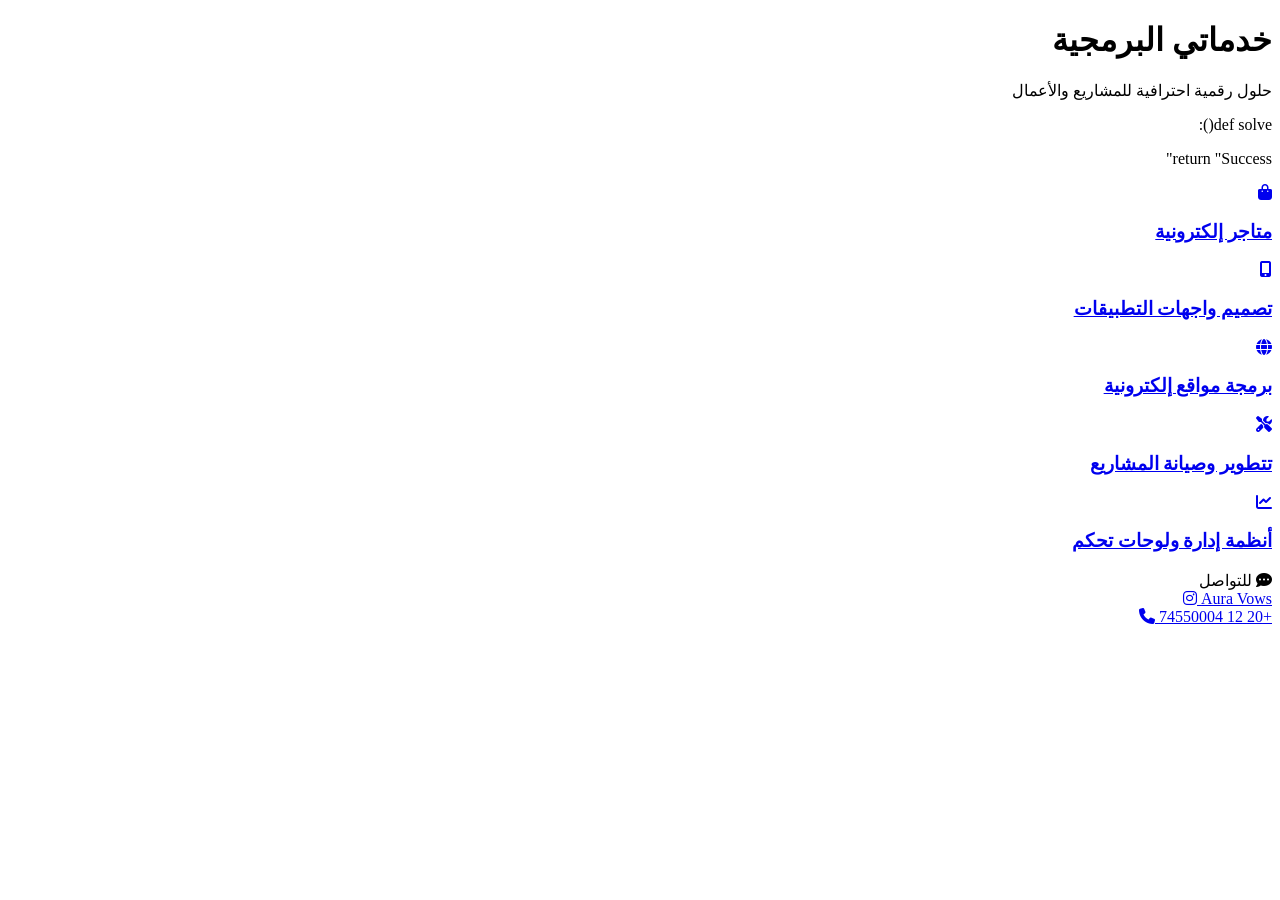
==== index.html @ 7c59e7ae "Add files via upload" ====
<!DOCTYPE html>
<html lang="ar" dir="rtl">
<head>
    <meta charset="UTF-8">
    <meta name="viewport" content="width=device-width, initial-scale=1.0">
    <title>خدماتي البرمجية</title>
    <link rel="preconnect" href="https://fonts.googleapis.com">
    <link rel="preconnect" href="https://fonts.gstatic.com" crossorigin>
    <link href="https://fonts.googleapis.com/css2?family=Cairo:wght@400;700&display=swap" rel="stylesheet">
    <link rel="stylesheet" href="https://cdnjs.cloudflare.com/ajax/libs/font-awesome/6.4.0/css/all.min.css">
    
    <link rel="stylesheet" href="{{ url_for('static', filename='css/style.css') }}">
</head>
<body>

    <div class="container">
        <header class="hero">
            <h1 class="main-title">خدماتي البرمجية</h1>
            <p class="subtitle">حلول رقمية احترافية للمشاريع والأعمال</p>
            
            <div class="laptop-mockup">
                <div class="screen">
                    <div class="code-left">
                        <span></span>
                        <span></span>
                        <span></span>
                    </div>
                    <div class="code-right">
                        <p class="purple">def <span class="blue">solve</span>():</p>
                        <p class="indent orange">return <span class="green">"Success"</span></p>
                    </div>
                </div>
                <div class="base"></div>
            </div>
        </header>

        <section class="services-section">
            <div class="services-grid">
                
                <a href="#" target="_blank" class="card">
                    <div class="icon-wrapper"><i class="fa-solid fa-bag-shopping"></i></div>
                    <h3>متاجر إلكترونية</h3>
                </a>

                <a href="#" target="_blank" class="card">
                    <div class="icon-wrapper"><i class="fa-solid fa-mobile-screen-button"></i></div>
                    <h3>تصميم واجهات التطبيقات</h3>
                </a>

                <a href="#" target="_blank" class="card">
                    <div class="icon-wrapper"><i class="fa-solid fa-globe"></i></div>
                    <h3>برمجة مواقع إلكترونية</h3>
                </a>

                <a href="#" target="_blank" class="card row-2-card-1">
                    <div class="icon-wrapper"><i class="fa-solid fa-screwdriver-wrench"></i></div>
                    <h3>تتطوير وصيانة المشاريع</h3>
                </a>

                <a href="#" target="_blank" class="card row-2-card-2">
                    <div class="icon-wrapper"><i class="fa-solid fa-chart-line"></i></div>
                    <h3>أنظمة إدارة ولوحات تحكم</h3>
                </a>

            </div>
        </section>

        <footer class="contact-footer">
            <div class="contact-badge">
                <i class="fa-solid fa-comment-dots"></i>
                <span>للتواصل</span>
            </div>
            <div class="contact-box">
                <a href="https://instagram.com/Aura Vows" target="_blank" class="contact-item">
                    <span class="handle">Aura Vows</span>
                    <i class="fa-brands fa-instagram"></i>
                </a>
                <div class="divider"></div>
                <a href="https://wa.me/201274550004" target="_blank" class="contact-item">
                    <span class="phone">+20 12 74550004</span>
                    <i class="fa-solid fa-phone"></i>
                </a>
            </div>
        </footer>
    </div>

</body>
</html>
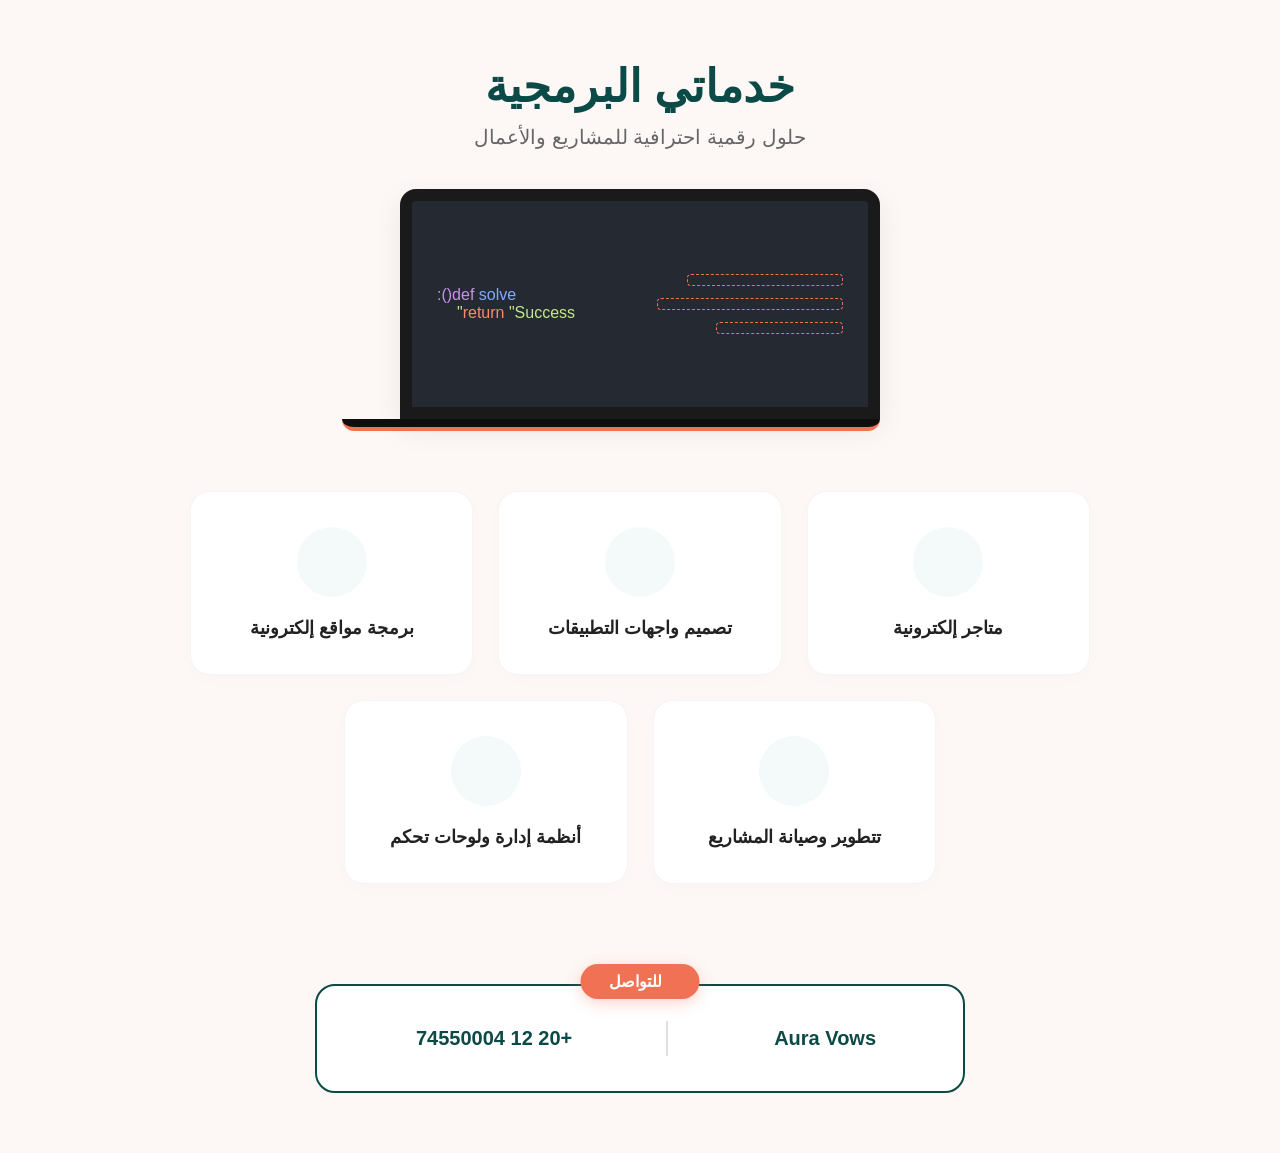
==== commit 8e909d47: "Update index.html" ====
--- a/index.html
+++ b/index.html
@@ -7,7 +7,7 @@
     <link rel="preconnect" href="https://fonts.googleapis.com">
     <link rel="preconnect" href="https://fonts.gstatic.com" crossorigin>
     <link href="https://fonts.googleapis.com/css2?family=Cairo:wght@400;700&display=swap" rel="stylesheet">
-    <link rel="stylesheet" href="https://cdnjs.cloudflare.com/ajax/libs/font-awesome/6.4.0/css/all.min.css">
+   <link rel="stylesheet" href="/static/css/style.css">
     
     <link rel="stylesheet" href="{{ url_for('static', filename='css/style.css') }}">
 </head>
@@ -85,4 +85,4 @@
     </div>
 
 </body>
-</html>+</html>
--- a/static/css/style.css
+++ b/static/css/style.css
@@ -0,0 +1,234 @@
+/* تنسيقات عامة وتحديد الألوان المشابهة للصورة */
+:root {
+    --bg-color: #FDF8F5;
+    --primary-teal: #0B4A46;
+    --accent-coral: #F07153;
+    --text-muted: #666;
+    --card-bg: #ffffff;
+}
+
+* {
+    margin: 0;
+    padding: 0;
+    box-sizing: border-box;
+    font-family: 'Cairo', sans-serif;
+}
+
+body {
+    background-color: var(--bg-color);
+    color: #333;
+    min-height: 100vh;
+    padding: 60px 20px;
+}
+
+.container {
+    max-width: 900px;
+    margin: 0 auto;
+    text-align: center;
+}
+
+/* قسم الـ Hero */
+.hero {
+    margin-bottom: 50px;
+}
+
+.main-title {
+    font-size: 2.8rem;
+    color: var(--primary-teal);
+    font-weight: 700;
+    margin-bottom: 12px;
+}
+
+.subtitle {
+    font-size: 1.25rem;
+    color: var(--text-muted);
+    margin-bottom: 40px;
+}
+
+/* شكل ومحاكاة اللاب توب بالـ CSS */
+.laptop-mockup {
+    max-width: 480px;
+    margin: 0 auto;
+}
+
+.screen {
+    background-color: #252932;
+    border: 12px solid #1a1a1a;
+    border-radius: 16px 16px 0 0;
+    height: 230px;
+    display: flex;
+    padding: 25px;
+    gap: 15px;
+    align-items: center;
+    box-shadow: 0 10px 30px rgba(0,0,0,0.08);
+}
+
+.code-left {
+    flex: 1;
+    display: flex;
+    flex-direction: column;
+    gap: 12px;
+}
+
+.code-left span {
+    display: block;
+    height: 12px;
+    background-color: rgba(255,255,255,0.1);
+    border-radius: 4px;
+}
+.code-left span:nth-child(1) { width: 80%; border: 1px dashed var(--accent-coral); background: transparent; }
+.code-left span:nth-child(2) { width: 95%; border: 1px dashed var(--accent-coral); background: transparent; }
+.code-left span:nth-child(3) { width: 65%; border: 1px dashed var(--accent-coral); background: transparent; }
+
+.code-right {
+    flex: 1;
+    text-align: left;
+    font-family: monospace;
+    font-size: 1rem;
+}
+
+.purple { color: #c792ea; }
+.blue { color: #82aaff; }
+.orange { color: #f78c6c; }
+.green { color: #c3e88d; }
+.indent { padding-left: 20px; }
+
+.base {
+    background-color: #0e0e0e;
+    height: 12px;
+    border-radius: 0 0 16px 16px;
+    width: 112%;
+    margin-left: -6%;
+    border-bottom: 4px solid var(--accent-coral);
+}
+
+/* شبكة البطاقات (Grid) لترتيب العناصر بشكل متناسق كالصورة تماماً */
+.services-section {
+    margin-top: 60px;
+}
+
+.services-grid {
+    display: grid;
+    grid-template-columns: repeat(6, 1fr); /* شبكة من 6 أعمدة لتقسيم السطر الثاني بدقة */
+    gap: 25px;
+    margin-bottom: 60px;
+}
+
+/* بطاقات السطر الأول (تأخذ عمودين لكل بطاقة لتشغل السطر بالكامل 3 بطاقات) */
+.card {
+    grid-column: span 2;
+    background-color: var(--card-bg);
+    border: 1px solid rgba(0,0,0,0.04);
+    border-radius: 20px;
+    padding: 35px 20px;
+    box-shadow: 0 4px 20px rgba(0,0,0,0.015);
+    text-decoration: none; /* إلغاء الخط السفلي للروابط */
+    display: block;
+    transition: transform 0.3s cubic-bezier(0.175, 0.885, 0.32, 1.275), box-shadow 0.3s ease;
+}
+
+.card:hover {
+    transform: translateY(-8px);
+    box-shadow: 0 12px 30px rgba(11, 74, 70, 0.08);
+}
+
+/* ضبط بطاقات السطر الثاني في المنتصف */
+.row-2-card-1 {
+    grid-column: 2 / 4; /* تبدأ من العمود الثاني حتى الرابع */
+}
+
+.row-2-card-2 {
+    grid-column: 4 / 6; /* تبدأ من العمود الرابع حتى السادس */
+}
+
+@media (max-width: 768px) {
+    .services-grid {
+        grid-template-columns: 1fr;
+    }
+    .card, .row-2-card-1, .row-2-card-2 {
+        grid-column: auto !important;
+    }
+}
+
+.icon-wrapper {
+    width: 70px;
+    height: 70px;
+    background-color: #F4FAF9;
+    border-radius: 50%;
+    display: flex;
+    align-items: center;
+    justify-content: center;
+    margin: 0 auto 20px auto;
+}
+
+.icon-wrapper i {
+    font-size: 1.8rem;
+    color: var(--primary-teal);
+}
+
+.card h3 {
+    font-size: 1.15rem;
+    color: #222;
+    font-weight: 700;
+}
+
+/* صندوق التواصل السفلي المتكامل */
+.contact-footer {
+    position: relative;
+    margin-top: 100px;
+    max-width: 650px;
+    margin-left: auto;
+    margin-right: auto;
+}
+
+.contact-badge {
+    position: absolute;
+    top: -20px;
+    left: 50%;
+    transform: translateX(-50%);
+    background-color: var(--accent-coral);
+    color: white;
+    padding: 8px 28px;
+    border-radius: 24px;
+    display: flex;
+    align-items: center;
+    gap: 10px;
+    font-weight: bold;
+    box-shadow: 0 4px 15px rgba(240, 113, 83, 0.3);
+    z-index: 2;
+}
+
+.contact-box {
+    background-color: var(--card-bg);
+    border: 2px solid var(--primary-teal);
+    border-radius: 20px;
+    padding: 35px 40px;
+    display: flex;
+    justify-content: space-around;
+    align-items: center;
+}
+
+.contact-item {
+    display: flex;
+    align-items: center;
+    gap: 12px;
+    text-decoration: none;
+    color: var(--primary-teal);
+    font-weight: 700;
+    font-size: 1.25rem;
+    transition: color 0.2s;
+}
+
+.contact-item:hover {
+    color: var(--accent-coral);
+}
+
+.contact-item i {
+    font-size: 1.6rem;
+}
+
+.divider {
+    width: 2px;
+    background-color: #e0e0e0;
+    height: 35px;
+}
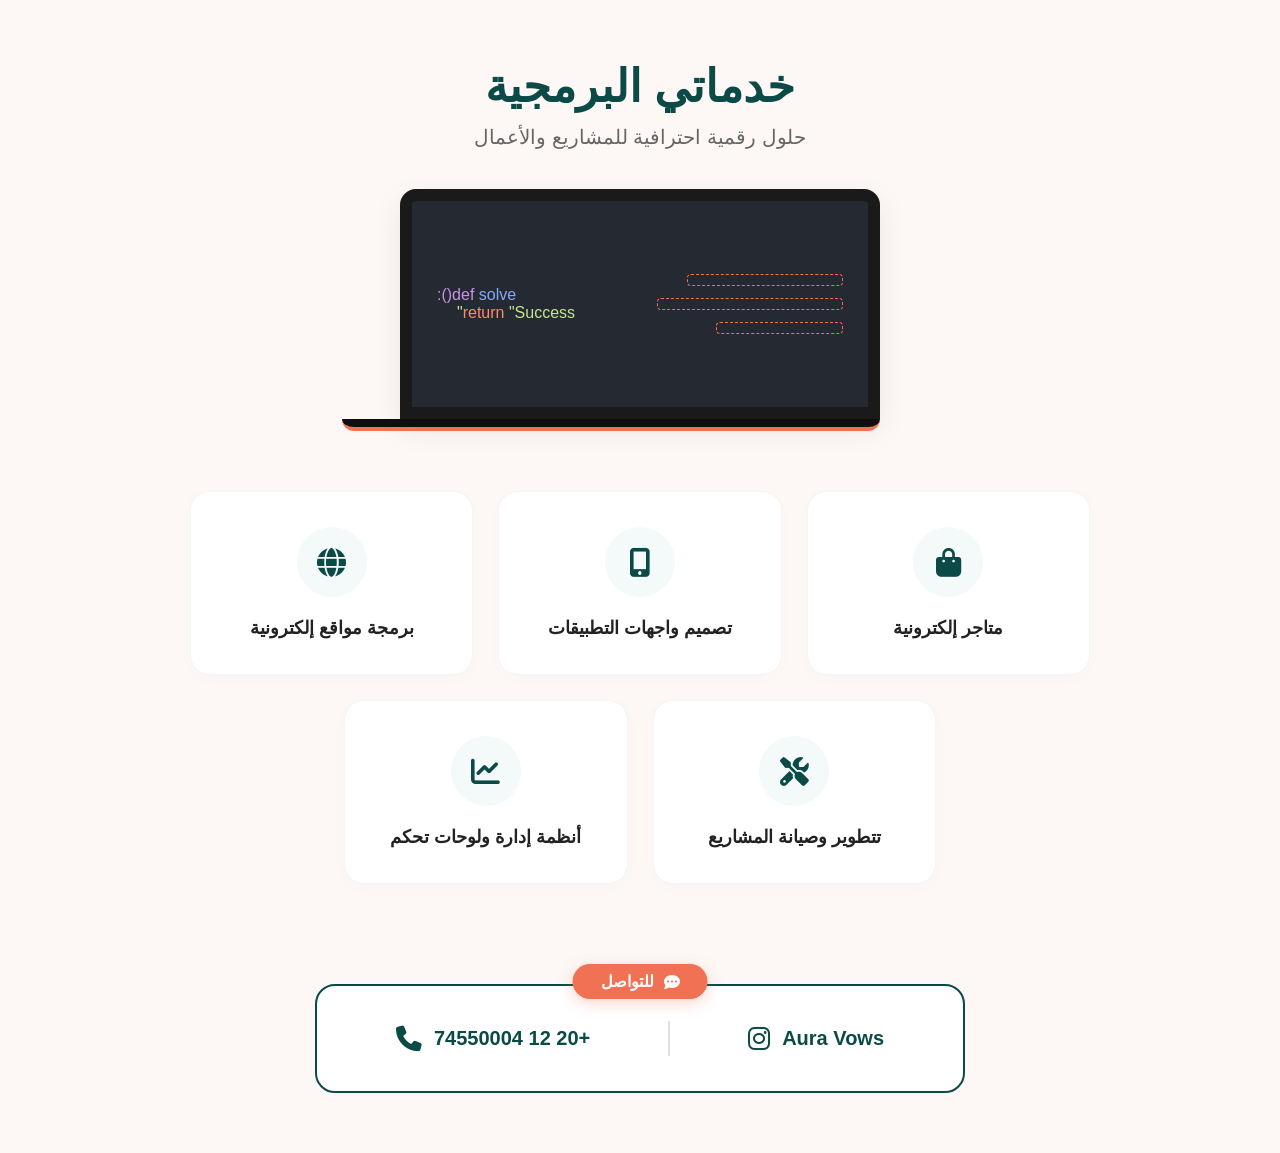
==== commit 7fe1fbfb: "Update index.html" ====
--- a/index.html
+++ b/index.html
@@ -7,9 +7,9 @@
     <link rel="preconnect" href="https://fonts.googleapis.com">
     <link rel="preconnect" href="https://fonts.gstatic.com" crossorigin>
     <link href="https://fonts.googleapis.com/css2?family=Cairo:wght@400;700&display=swap" rel="stylesheet">
+     <link rel="stylesheet" href="https://cdnjs.cloudflare.com/ajax/libs/font-awesome/6.4.0/css/all.min.css">
+    
    <link rel="stylesheet" href="/static/css/style.css">
-    
-    <link rel="stylesheet" href="{{ url_for('static', filename='css/style.css') }}">
 </head>
 <body>
 
